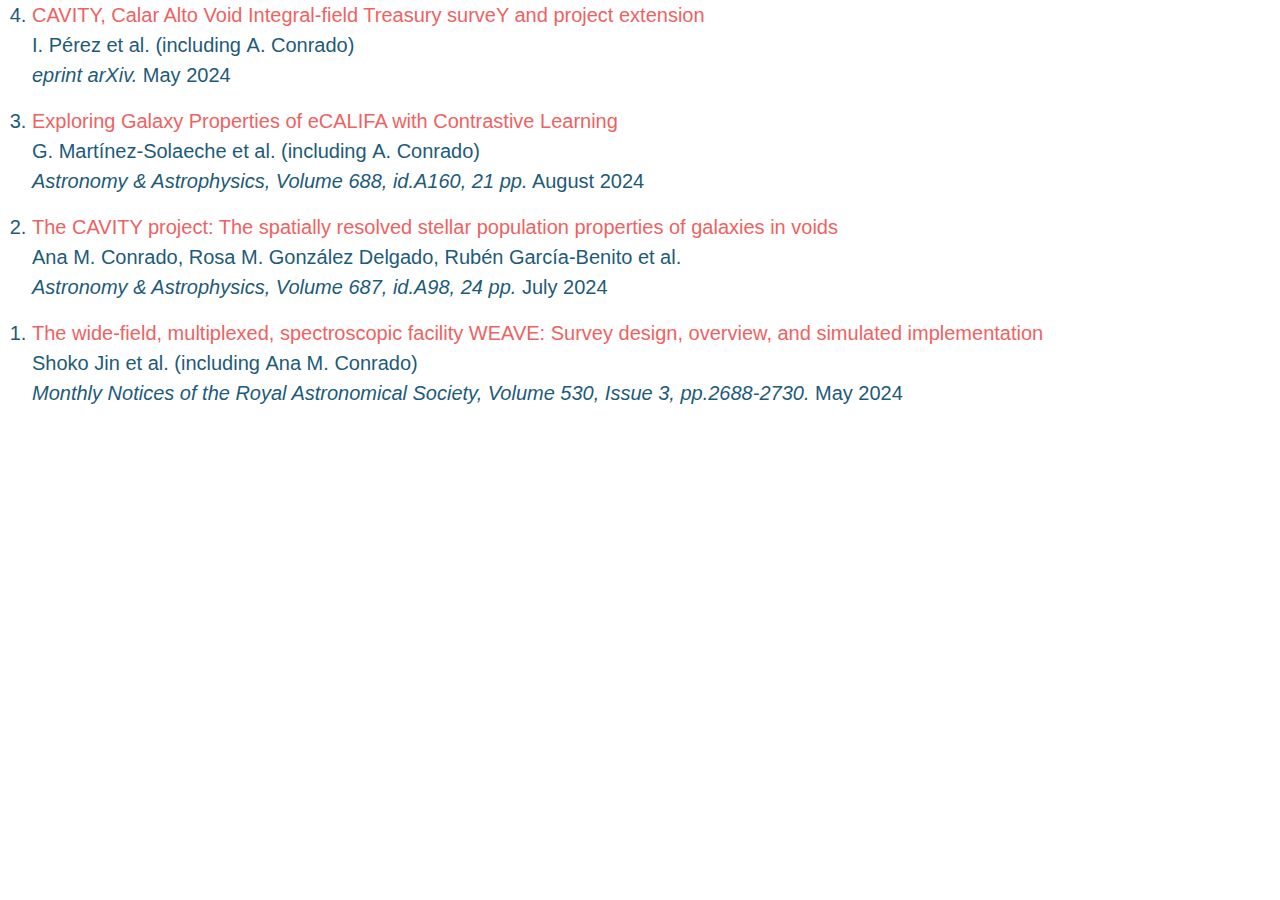
==== publications.html @ e51cf9e1 "Add files via upload" ====
<head>
    <link href="css/styles.css" rel="stylesheet" />
    <meta charset="utf-8" />
</head>
<body>
    <ol reversed type="1" class="lead text-secondary">
        <li>
            <a class="linkpub" href="https://ui.adsabs.harvard.edu/abs/2024arXiv240504217P/abstract" target="_blank">CAVITY, Calar Alto Void Integral-field Treasury surveY and project extension</a>
            <p>I. Pérez et al. (including <b>A. Conrado</b>)<br>
            <i>eprint arXiv.</i> May 2024</p>
        </li>
        <li>
            <a class="linkpub" href="https://ui.adsabs.harvard.edu/abs/2024arXiv240513471M/abstract" target="_blank">Exploring Galaxy Properties of eCALIFA with Contrastive Learning</a>
            <p>G. Martínez-Solaeche et al. (including <b>A. Conrado</b>)<br>
            <i>Astronomy & Astrophysics, Volume 688, id.A160, 21 pp.</i> August 2024</p>
        </li>
        <li>
            <a class="linkpub" href="https://ui.adsabs.harvard.edu/abs/2024A%26A...687A..98C/abstract" target="_blank">The CAVITY project: The spatially resolved stellar population properties of galaxies in voids</a>
            <p><b>Ana M. Conrado</b>, Rosa M. González Delgado, Rubén García-Benito et al.<br>
            <i>Astronomy & Astrophysics, Volume 687, id.A98, 24 pp.</i> July 2024</p>
        </li>
        <li>
            <a class="linkpub" href="https://ui.adsabs.harvard.edu/abs/2024MNRAS.530.2688J/abstract" target="_blank">The wide-field, multiplexed, spectroscopic facility WEAVE: Survey design, overview, and simulated implementation</a>
            <p>Shoko Jin et al. (including <b>Ana M. Conrado</b>)<br>
            <i>Monthly Notices of the Royal Astronomical Society, Volume 530, Issue 3, pp.2688-2730.</i> May 2024</p>
        </li>
    </ol>
</body>
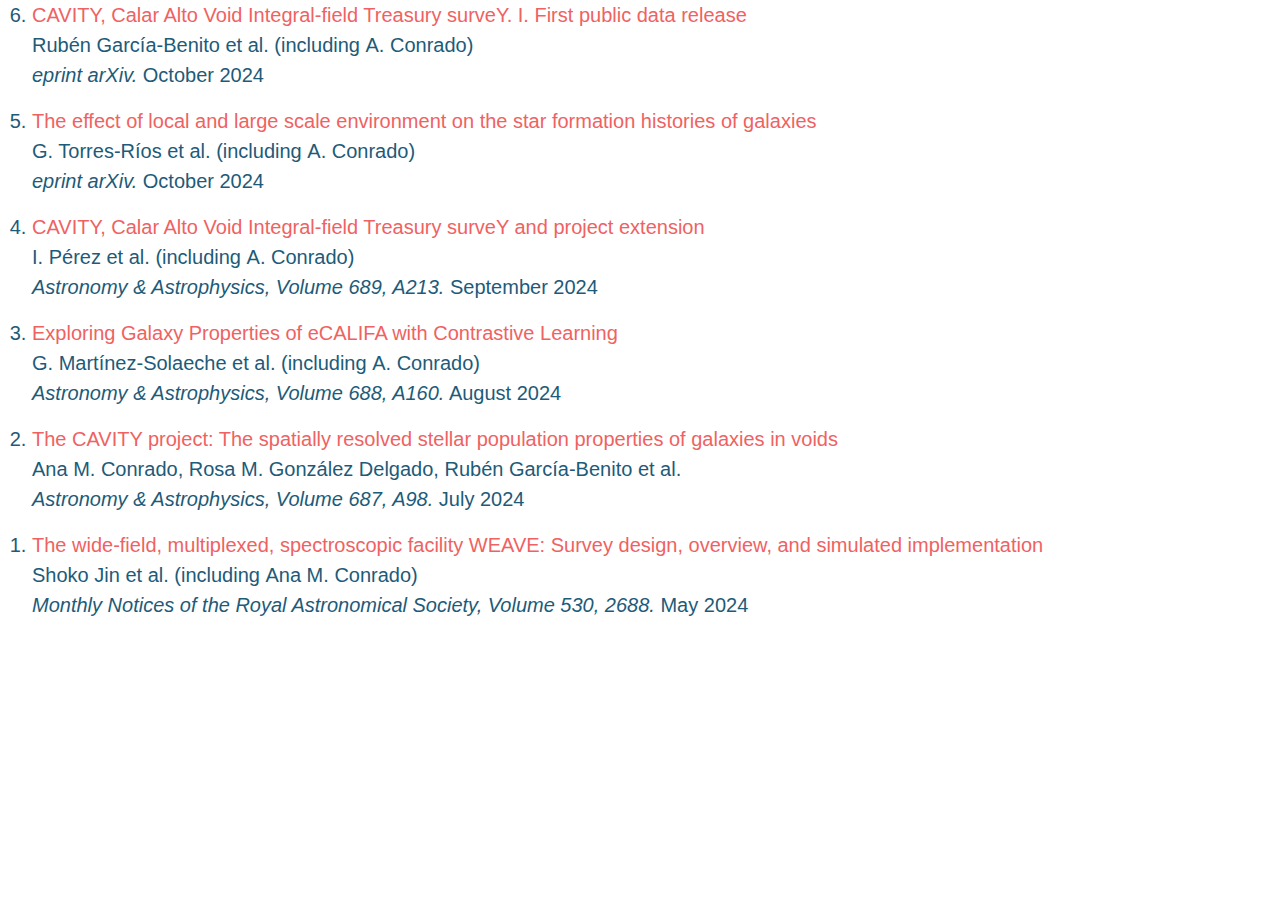
==== commit 57811f06: "update" ====
--- a/publications.html
+++ b/publications.html
@@ -5,24 +5,34 @@
 <body>
     <ol reversed type="1" class="lead text-secondary">
         <li>
-            <a class="linkpub" href="https://ui.adsabs.harvard.edu/abs/2024arXiv240504217P/abstract" target="_blank">CAVITY, Calar Alto Void Integral-field Treasury surveY and project extension</a>
+            <a class="linkpub" href="https://ui.adsabs.harvard.edu/abs/2024arXiv241008265G/abstract" target="_blank">CAVITY, Calar Alto Void Integral-field Treasury surveY. I. First public data release</a>
+            <p>Rubén García-Benito et al. (including <b>A. Conrado</b>)<br>
+            <i>eprint arXiv.</i> October 2024</p>
+        </li>
+        <li>
+            <a class="linkpub" href="https://ui.adsabs.harvard.edu/abs/2024arXiv241000959T/abstract" target="_blank">The effect of local and large scale environment on the star formation histories of galaxies</a>
+            <p>G. Torres-Ríos et al. (including <b>A. Conrado</b>)<br>
+            <i>eprint arXiv.</i> October 2024</p>
+        </li>
+        <li>
+            <a class="linkpub" href="https://ui.adsabs.harvard.edu/abs/2024A%26A...689A.213P/abstract" target="_blank">CAVITY, Calar Alto Void Integral-field Treasury surveY and project extension</a>
             <p>I. Pérez et al. (including <b>A. Conrado</b>)<br>
-            <i>eprint arXiv.</i> May 2024</p>
+            <i>Astronomy & Astrophysics, Volume 689, A213.</i> September 2024</p>
         </li>
         <li>
             <a class="linkpub" href="https://ui.adsabs.harvard.edu/abs/2024arXiv240513471M/abstract" target="_blank">Exploring Galaxy Properties of eCALIFA with Contrastive Learning</a>
             <p>G. Martínez-Solaeche et al. (including <b>A. Conrado</b>)<br>
-            <i>Astronomy & Astrophysics, Volume 688, id.A160, 21 pp.</i> August 2024</p>
+            <i>Astronomy & Astrophysics, Volume 688, A160.</i> August 2024</p>
         </li>
         <li>
             <a class="linkpub" href="https://ui.adsabs.harvard.edu/abs/2024A%26A...687A..98C/abstract" target="_blank">The CAVITY project: The spatially resolved stellar population properties of galaxies in voids</a>
             <p><b>Ana M. Conrado</b>, Rosa M. González Delgado, Rubén García-Benito et al.<br>
-            <i>Astronomy & Astrophysics, Volume 687, id.A98, 24 pp.</i> July 2024</p>
+            <i>Astronomy & Astrophysics, Volume 687, A98.</i> July 2024</p>
         </li>
         <li>
             <a class="linkpub" href="https://ui.adsabs.harvard.edu/abs/2024MNRAS.530.2688J/abstract" target="_blank">The wide-field, multiplexed, spectroscopic facility WEAVE: Survey design, overview, and simulated implementation</a>
             <p>Shoko Jin et al. (including <b>Ana M. Conrado</b>)<br>
-            <i>Monthly Notices of the Royal Astronomical Society, Volume 530, Issue 3, pp.2688-2730.</i> May 2024</p>
+            <i>Monthly Notices of the Royal Astronomical Society, Volume 530, 2688.</i> May 2024</p>
         </li>
     </ol>
 </body>
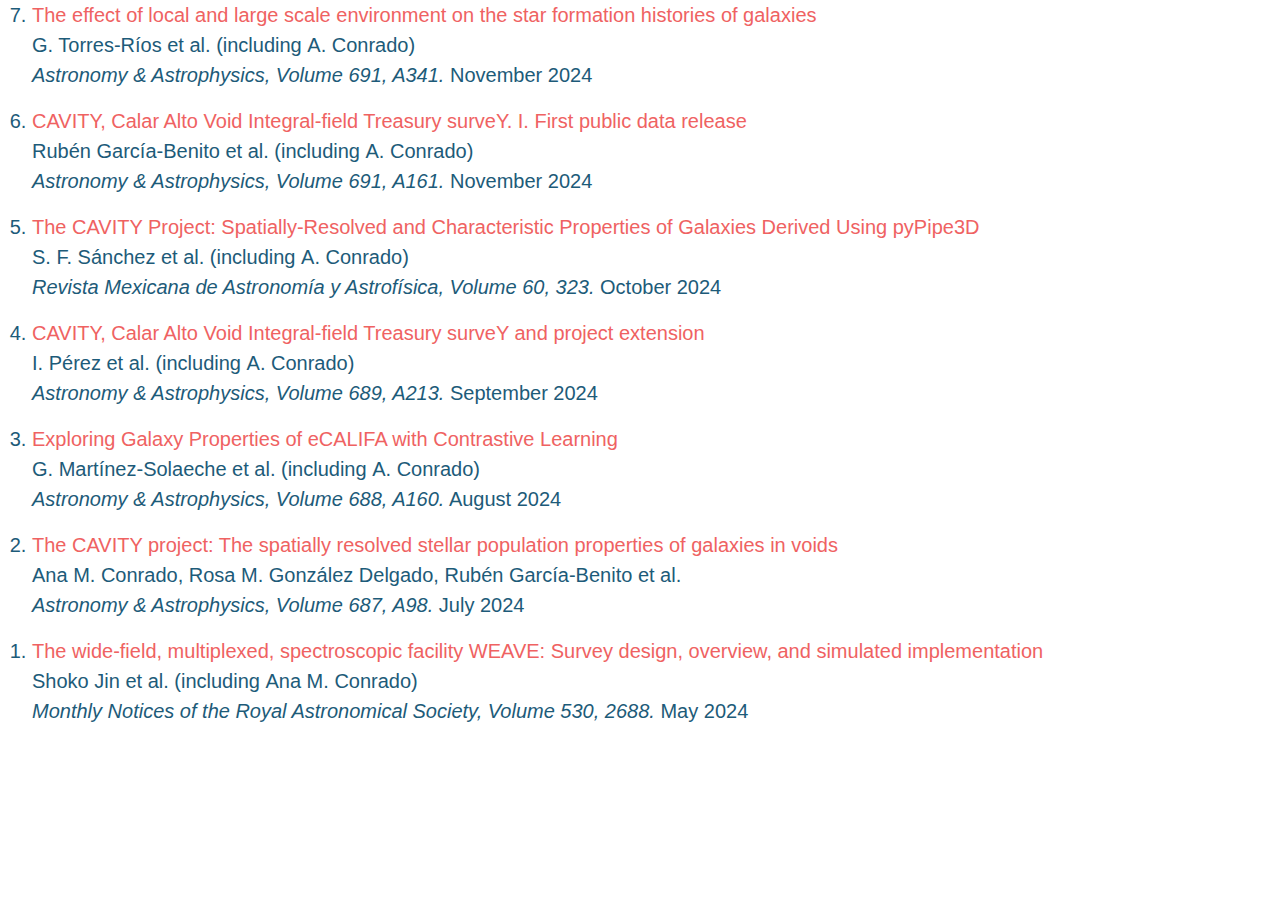
==== commit c44baea8: "publications update" ====
--- a/publications.html
+++ b/publications.html
@@ -5,14 +5,19 @@
 <body>
     <ol reversed type="1" class="lead text-secondary">
         <li>
-            <a class="linkpub" href="https://ui.adsabs.harvard.edu/abs/2024arXiv241008265G/abstract" target="_blank">CAVITY, Calar Alto Void Integral-field Treasury surveY. I. First public data release</a>
-            <p>Rubén García-Benito et al. (including <b>A. Conrado</b>)<br>
-            <i>eprint arXiv.</i> October 2024</p>
+            <a class="linkpub" href="https://ui.adsabs.harvard.edu/abs/2024A%26A...691A.341T/abstract" target="_blank">The effect of local and large scale environment on the star formation histories of galaxies</a>
+            <p>G. Torres-Ríos et al. (including <b>A. Conrado</b>)<br>
+            <i>Astronomy & Astrophysics, Volume 691, A341.</i> November 2024</p>
         </li>
         <li>
-            <a class="linkpub" href="https://ui.adsabs.harvard.edu/abs/2024arXiv241000959T/abstract" target="_blank">The effect of local and large scale environment on the star formation histories of galaxies</a>
-            <p>G. Torres-Ríos et al. (including <b>A. Conrado</b>)<br>
-            <i>eprint arXiv.</i> October 2024</p>
+            <a class="linkpub" href="https://ui.adsabs.harvard.edu/abs/2024A%26A...691A.161G/abstract" target="_blank">CAVITY, Calar Alto Void Integral-field Treasury surveY. I. First public data release</a>
+            <p>Rubén García-Benito et al. (including <b>A. Conrado</b>)<br>
+            <i>Astronomy & Astrophysics, Volume 691, A161.</i> November 2024</p>
+        </li>
+        <li>
+            <a class="linkpub" href="https://ui.adsabs.harvard.edu/abs/2024RMxAA..60..323S/abstract" target="_blank">The CAVITY Project: Spatially-Resolved and Characteristic Properties of Galaxies Derived Using pyPipe3D</a>
+            <p>S. F. Sánchez et al. (including <b>A. Conrado</b>)<br>
+            <i>Revista Mexicana de Astronomía y Astrofísica, Volume 60, 323.</i> October 2024</p>
         </li>
         <li>
             <a class="linkpub" href="https://ui.adsabs.harvard.edu/abs/2024A%26A...689A.213P/abstract" target="_blank">CAVITY, Calar Alto Void Integral-field Treasury surveY and project extension</a>
